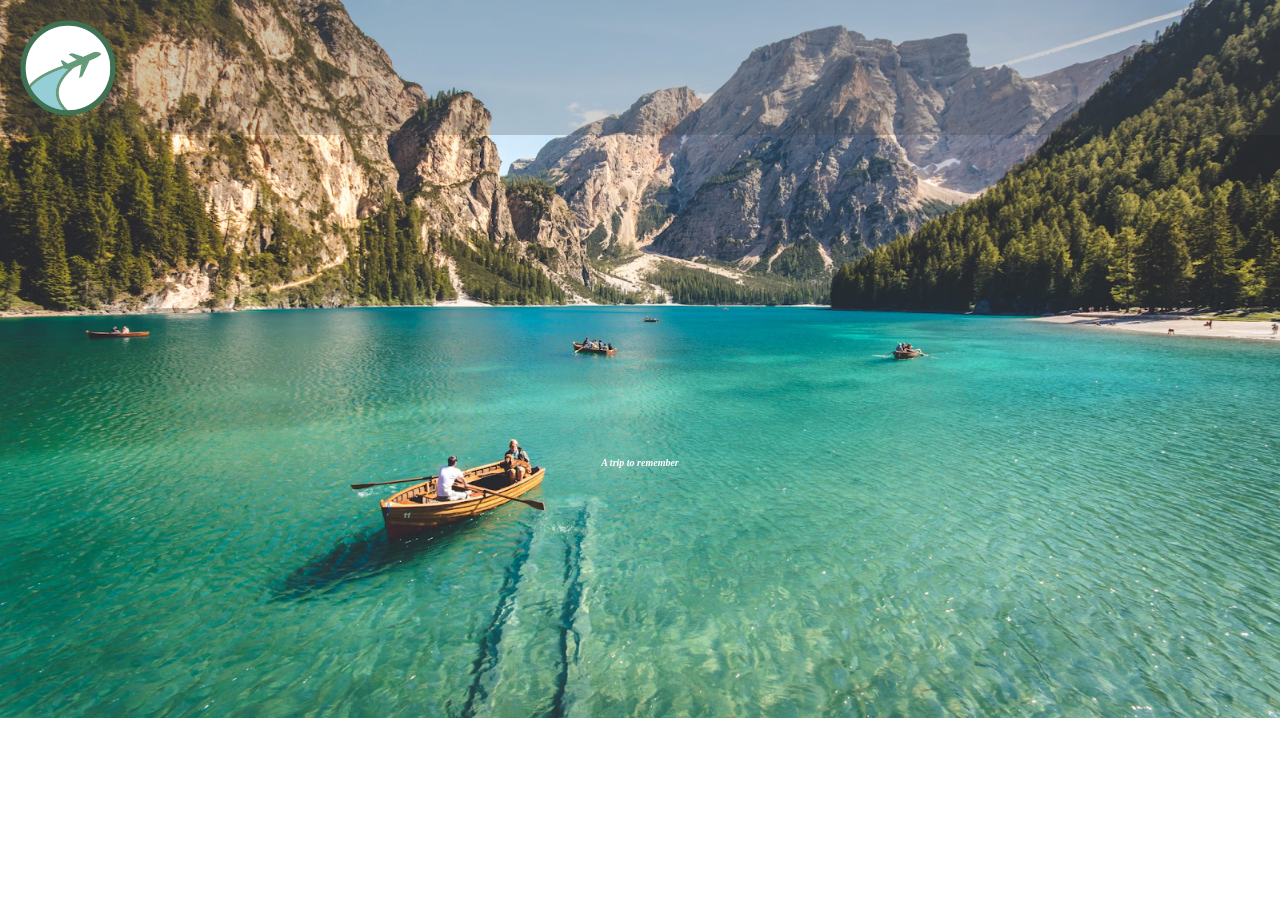
==== index.html @ 405ac3f4 "commit 1" ====
<!DOCTYPE html>
<html lang="en">
<head>
    <meta charset="UTF-8">
    <meta name="viewport" content="width=device-width, initial-scale=1.0">
    <link rel="stylesheet" href="style.css">
    <title>Floweasy Travel</title>
    
</head>
<body>
    <div class="header">
        <div class="logo">
            <img class="logo" src="/Assets/logo.png"></img>
        </div>
    </div>
    <div class="body">
        <div class="title-background">
            <img class="title-background" src="Assets/title-background.png"></img>
            <h1 class="title"><i>A trip to remember</i></h1>
        </div>

    </div>
    <div class="footer"></div>
</body>
</html>
---- style.css ----
body {
    margin:0;
}

.header {
    width:100vw;
    height:15vh;
    background-color:rgba(64, 64, 64, 0.25);
    z-index:1;
}

.logo {
    padding-top:0;
    height:15vh;
    width:15vh;
}

.title-background {
    position:absolute;
    z-index: -1;
    margin-top:-15vh;
    width:100vw;
}

.title {
    padding-top:50vh;
    text-align:center;
    color:white;
    font-size: 10px;
}
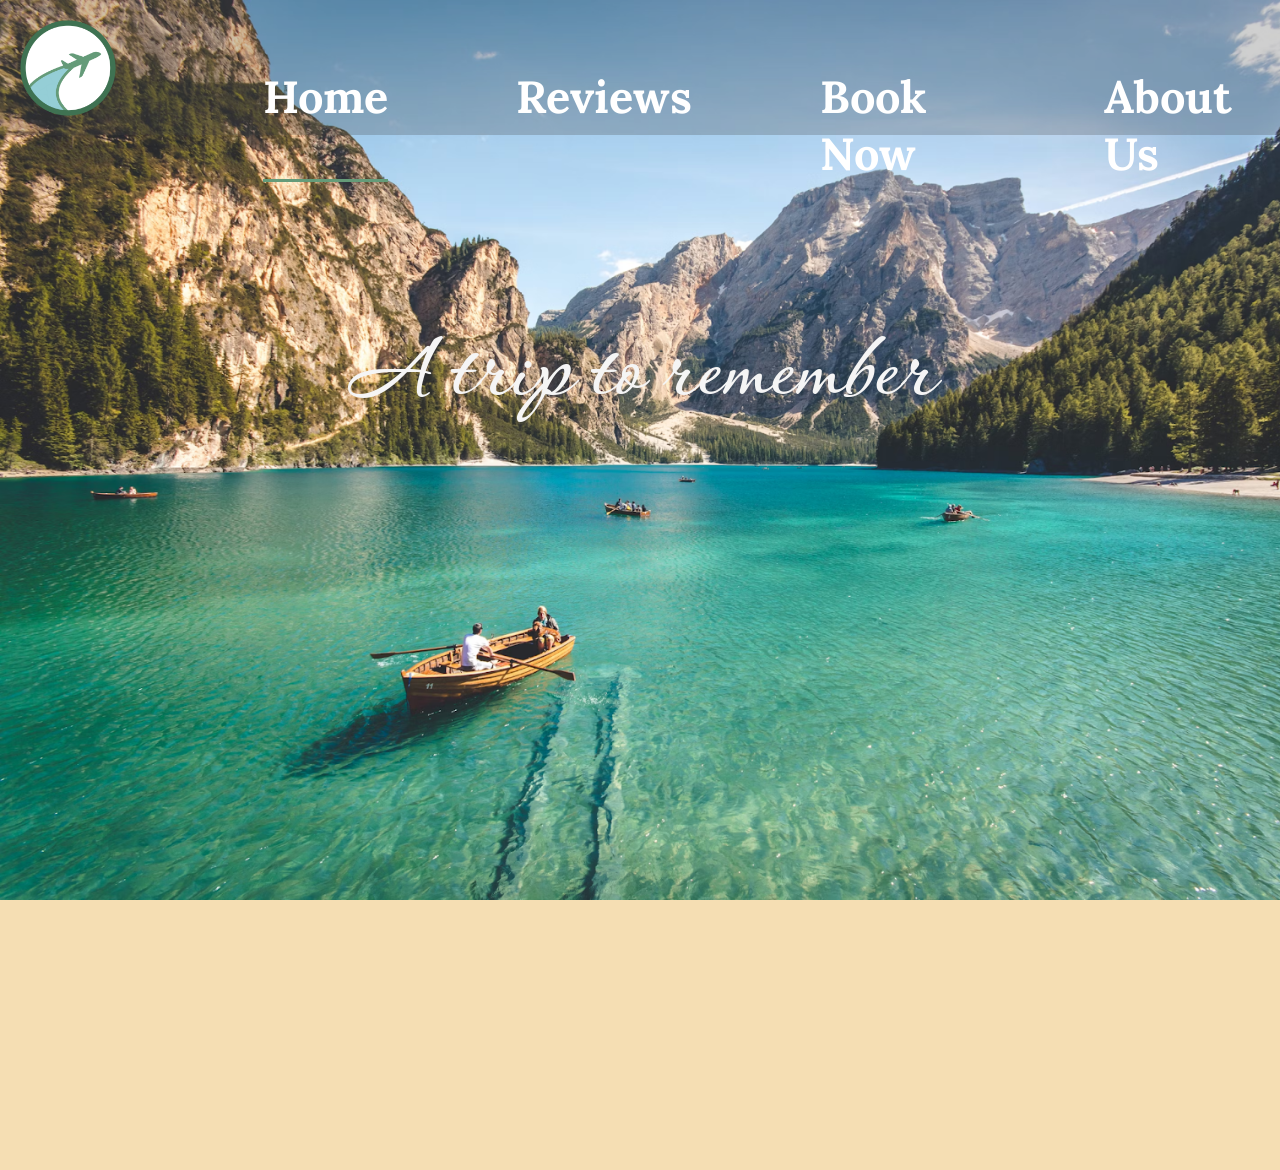
==== commit 9d911b73: "commit 4" ====
--- a/index.html
+++ b/index.html
@@ -2,23 +2,34 @@
 <html lang="en">
 <head>
     <meta charset="UTF-8">
+    <!-- fonts -->
+    <link rel="preconnect" href="https://fonts.googleapis.com">
+    <link rel="preconnect" href="https://fonts.gstatic.com" crossorigin>
+    <link href="https://fonts.googleapis.com/css2?family=Corinthia:wght@400;700&family=Lora:ital,wght@0,400..700;1,400..700&display=swap" rel="stylesheet">
+
     <meta name="viewport" content="width=device-width, initial-scale=1.0">
     <link rel="stylesheet" href="style.css">
+    <link rel="icon" type="image/x-icon" href="/Assets/logo.png">
     <title>Floweasy Travel</title>
-    
 </head>
 <body>
     <div class="header">
-        <div class="logo">
+         <div class="logo">
             <img class="logo" src="/Assets/logo.png"></img>
+        </div>
+        <div class="pages grid-container">
+            <a class="main">Home</a>
+            <a class="link" href="reviews.html">Reviews</a>
+            <a class="link" href="booking.html">Book Now</a>
+            <a class="link" href="about.html">About Us</a>
+
         </div>
     </div>
     <div class="body">
         <div class="title-background">
-            <img class="title-background" src="Assets/title-background.png"></img>
-            <h1 class="title"><i>A trip to remember</i></h1>
+            <h1 class="title">A trip to remember</h1>
         </div>
-
+        <div class="midbar"></div>
     </div>
     <div class="footer"></div>
 </body>
--- a/style.css
+++ b/style.css
@@ -1,8 +1,10 @@
 body {
     margin:0;
+    overflow-x: hidden;
 }
 
 .header {
+    position:fixed;
     width:100vw;
     height:15vh;
     background-color:rgba(64, 64, 64, 0.25);
@@ -10,21 +12,66 @@
 }
 
 .logo {
-    padding-top:0;
     height:15vh;
     width:15vh;
+    display:inline-grid;
 }
 
+.grid-container {
+    display:inline-grid;
+    position:absolute;
+    grid-template-columns: auto auto auto auto;
+    gap: 10vw;
+    color:white;
+    padding-block:7.5vh;
+    padding-left:10vw;
+    font-size: 5vh;
+    font-family: "Lora", sans-serif;
+    font-weight: 800;
+
+    .link:hover {
+        color:rgba(149, 206, 214);
+        transition: color 150ms;
+    }
+
+    .link:not(:hover) {
+        color:white;
+        transition: color 500ms;
+    }
+}
+
+.main {
+    border-bottom: inset 3px rgb(101, 155, 121);
+}
+
+.header > div > a:link, a:visited {
+    color:white;
+    text-decoration: none;
+}
+
+
 .title-background {
-    position:absolute;
+    background-image: url('Assets/title-background.png');
+    background-position-y: bottom;
     z-index: -1;
-    margin-top:-15vh;
+    background-size: cover;
     width:100vw;
+    height: 100vh;
+    background-repeat: no-repeat;
 }
 
 .title {
-    padding-top:50vh;
     text-align:center;
-    color:white;
-    font-size: 10px;
+    color: whitesmoke;
+    font-family: "Corinthia", cursive;
+    font-size: 6rem;
+    position: static;
+    padding-top: 25vw;
+    margin:0;
+}
+
+.midbar {
+    height:30vh;
+    width:100vw;
+    background-color: wheat;
 }
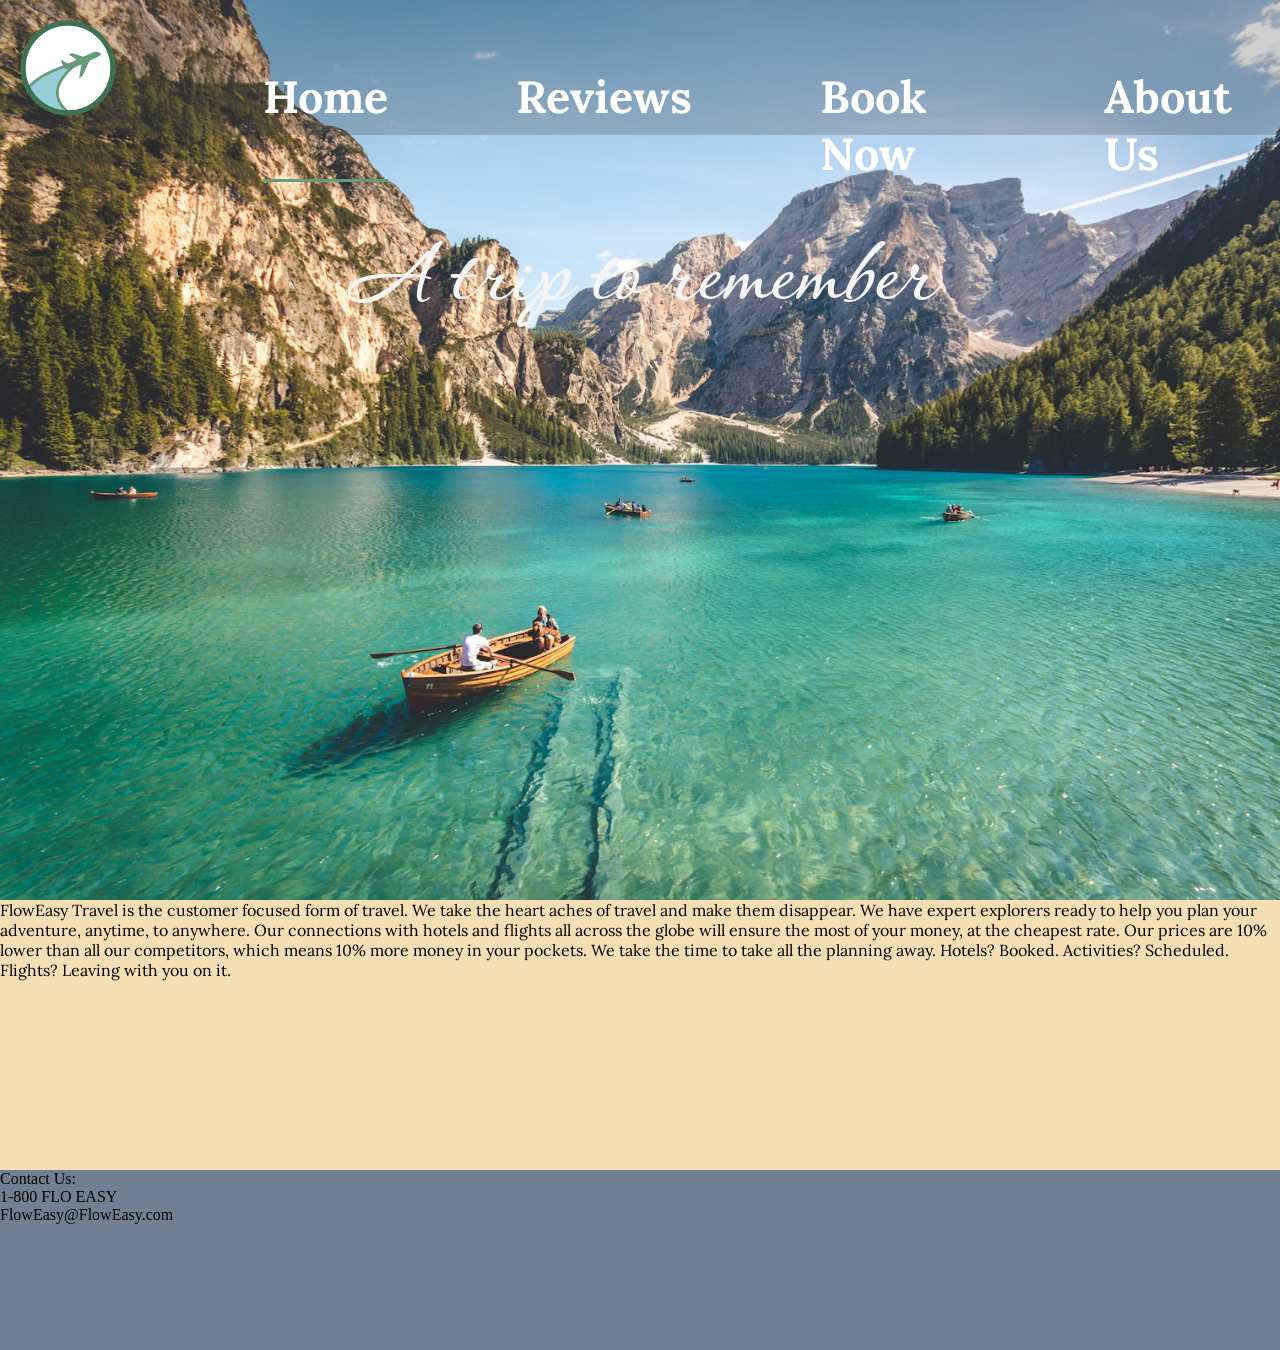
==== commit 1a10d00f: "xommit 6" ====
--- a/index.html
+++ b/index.html
@@ -26,11 +26,16 @@
         </div>
     </div>
     <div class="body">
-        <div class="title-background">
-            <h1 class="title">A trip to remember</h1>
+        <div class="title-background" style="background-image: url('Assets/title-background.png');">
+            <h1 class="title" style="padding-top:25vh;font-family: 'Corinthia', cursive;">A trip to remember</h1>
         </div>
-        <div class="midbar"></div>
+        <div class="midbar1"></div>
+        <div class="midbar" style="display:grid;grid-template-columns: auto auto auto;grid-template-rows: auto auto auto;">
+           <div>FlowEasy Travel is the customer focused form of travel. We take the heart aches of travel and make them disappear. We have expert explorers ready to help you plan your adventure, anytime, to anywhere. Our connections with hotels and flights all across the globe will ensure the most of your money, at the cheapest rate. Our prices are 10% lower than all our competitors, which means 10% more money in your pockets. We take the time to take all the planning away. Hotels? Booked. Activities? Scheduled. Flights? Leaving with you on it.</div>
+        </div>
     </div>
-    <div class="footer"></div>
+    <div class="footer">
+        Contact Us:<br>1-800 FLO EASY<br>FlowEasy@FlowEasy.com
+    </div>
 </body>
 </html>
--- a/style.css
+++ b/style.css
@@ -17,7 +17,7 @@
     display:inline-grid;
 }
 
-.grid-container {
+.pages.grid-container {
     display:inline-grid;
     position:absolute;
     grid-template-columns: auto auto auto auto;
@@ -40,6 +40,30 @@
     }
 }
 
+.midbar.grid-container {
+    
+    display:grid;
+    grid-template-columns: auto auto;
+    grid-template-rows: auto auto auto auto;
+    font-size:16pt;
+    color:#877656;
+    height:100vh;
+    padding-inline:5vw;
+    padding-top:2.5vw;
+    gap: 0 5vw;
+    line-height: 0;
+}
+
+.r1 {
+    font-size:18pt;font-weight: 400;
+    
+}
+
+.r2 {
+    line-height: 1.5;
+    font-size:14pt;
+    display:inline;
+}
 .main {
     border-bottom: inset 3px rgb(101, 155, 121);
 }
@@ -51,7 +75,6 @@
 
 
 .title-background {
-    background-image: url('Assets/title-background.png');
     background-position-y: bottom;
     z-index: -1;
     background-size: cover;
@@ -63,15 +86,35 @@
 .title {
     text-align:center;
     color: whitesmoke;
-    font-family: "Corinthia", cursive;
     font-size: 6rem;
-    position: static;
-    padding-top: 25vw;
+    position: relative;
     margin:0;
 }
 
 .midbar {
     height:30vh;
-    width:100vw;
+    width:auto;
     background-color: wheat;
+    font-family: "Lora", sans-serif;
+}
+
+.footer {
+    width: auto;
+    height:20vh;
+    background-color:slategray;
+}
+
+.box {
+    text-align:center;
+    background-color:rgb(205, 205, 205);
+    margin-inline: auto;
+    width:200px;
+    border-radius: 10px;
+    margin-bottom:15px;
+    line-height: 1.5;
+    font-family: "Lora", sans-serif;
+
+    >.pkg {
+        font-weight: 800;
+    }
 }
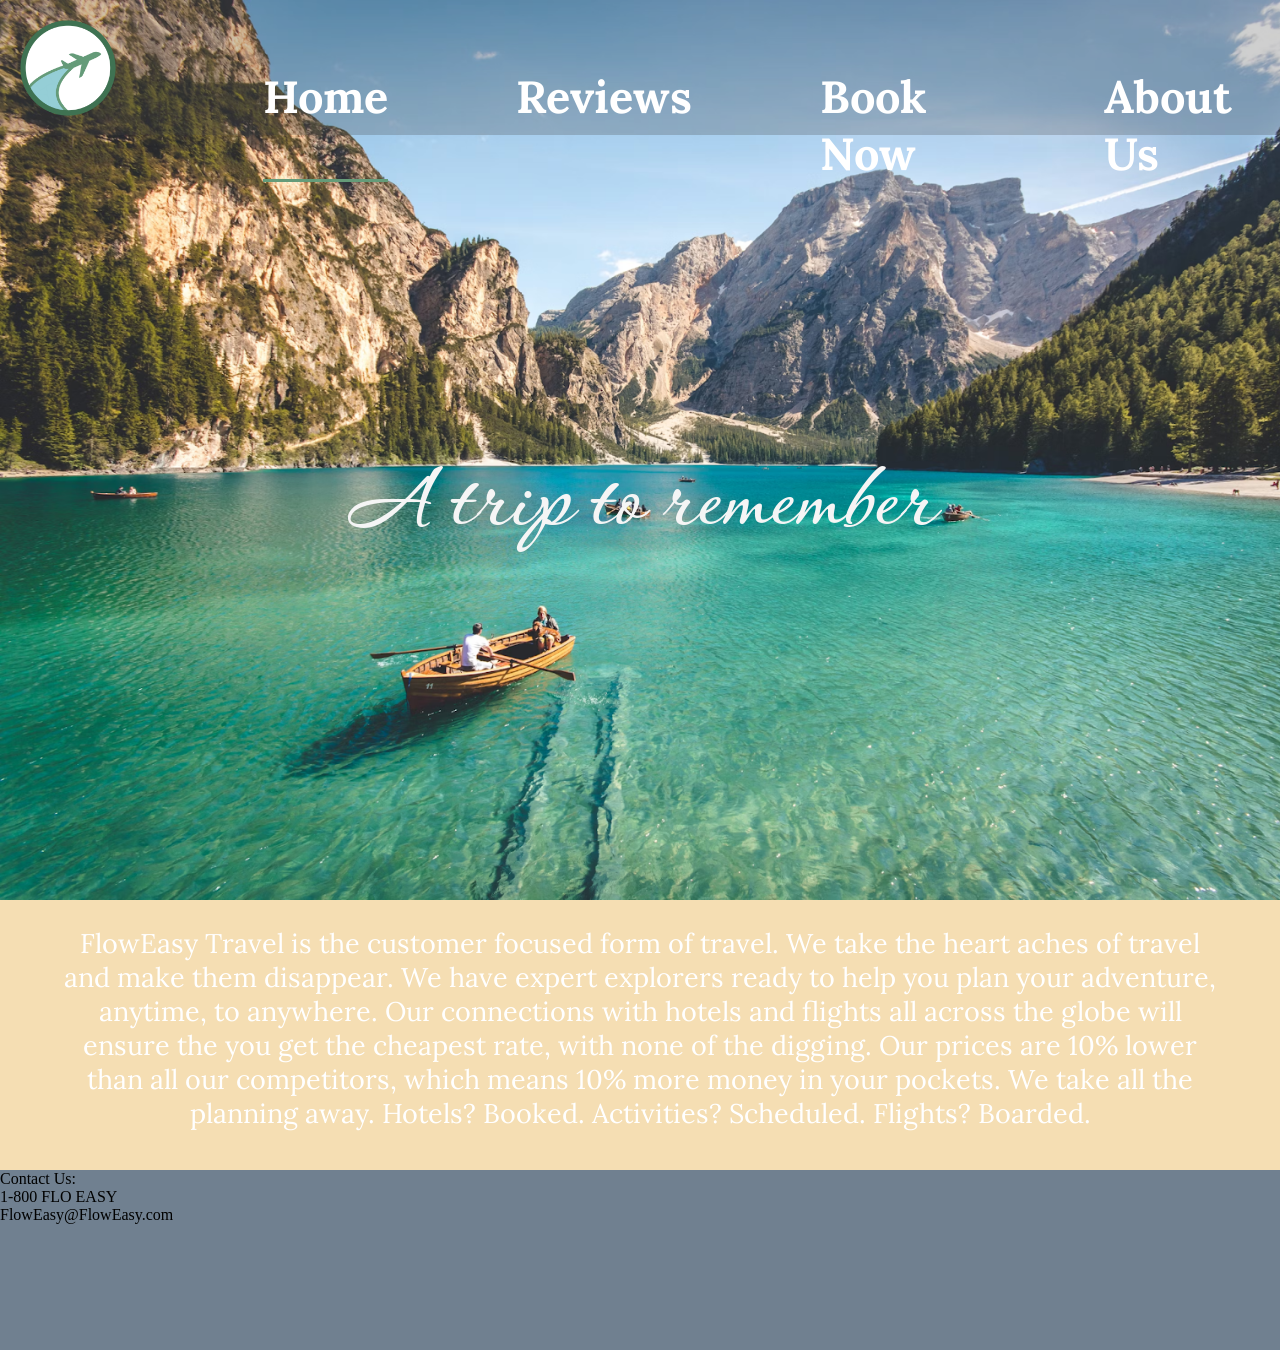
==== commit f1a247f6: "css changes" ====
--- a/index.html
+++ b/index.html
@@ -9,13 +9,13 @@
 
     <meta name="viewport" content="width=device-width, initial-scale=1.0">
     <link rel="stylesheet" href="style.css">
-    <link rel="icon" type="image/x-icon" href="/Assets/logo.png">
+    <link rel="icon" type="image/x-icon" href="./Assets/favicon.png">
     <title>Floweasy Travel</title>
 </head>
 <body>
     <div class="header">
          <div class="logo">
-            <img class="logo" src="/Assets/logo.png"></img>
+            <img class="logo" src="./Assets/logo.png"></img>
         </div>
         <div class="pages grid-container">
             <a class="main">Home</a>
@@ -27,11 +27,11 @@
     </div>
     <div class="body">
         <div class="title-background" style="background-image: url('Assets/title-background.png');">
-            <h1 class="title" style="padding-top:25vh;font-family: 'Corinthia', cursive;">A trip to remember</h1>
+            <h1 class="title" style="padding-top:50vh;font-family: 'Corinthia', cursive;">A trip to remember</h1>
         </div>
         <div class="midbar1"></div>
         <div class="midbar" style="display:grid;grid-template-columns: auto auto auto;grid-template-rows: auto auto auto;">
-           <div>FlowEasy Travel is the customer focused form of travel. We take the heart aches of travel and make them disappear. We have expert explorers ready to help you plan your adventure, anytime, to anywhere. Our connections with hotels and flights all across the globe will ensure the most of your money, at the cheapest rate. Our prices are 10% lower than all our competitors, which means 10% more money in your pockets. We take the time to take all the planning away. Hotels? Booked. Activities? Scheduled. Flights? Leaving with you on it.</div>
+        <div style="color:white;font-family:'Lora', sans-serif;text-align: center;font-size: 3vh;padding-inline: 5vw;padding-block:2vw;">FlowEasy Travel is the customer focused form of travel. We take the heart aches of travel and make them disappear. We have expert explorers ready to help you plan your adventure, anytime, to anywhere. Our connections with hotels and flights all across the globe will ensure the you get the cheapest rate, with none of the digging. Our prices are 10% lower than all our competitors, which means 10% more money in your pockets. We take all the planning away. Hotels? Booked. Activities? Scheduled. Flights? Boarded.</div>
         </div>
     </div>
     <div class="footer">
--- a/style.css
+++ b/style.css
@@ -106,15 +106,24 @@
 
 .box {
     text-align:center;
-    background-color:rgb(205, 205, 205);
+    background-color:rgb(77, 75, 115);
     margin-inline: auto;
+    color:rgb(155, 155, 155);
     width:200px;
     border-radius: 10px;
     margin-bottom:15px;
-    line-height: 1.5;
+    line-height: 1;
     font-family: "Lora", sans-serif;
+    padding-top:10px;
 
     >.pkg {
         font-weight: 800;
+        font-size: 1.5rem;
+        color:white;
+    }
+
+    p {
+        line-height: 1;
+        margin:0;
     }
 }
